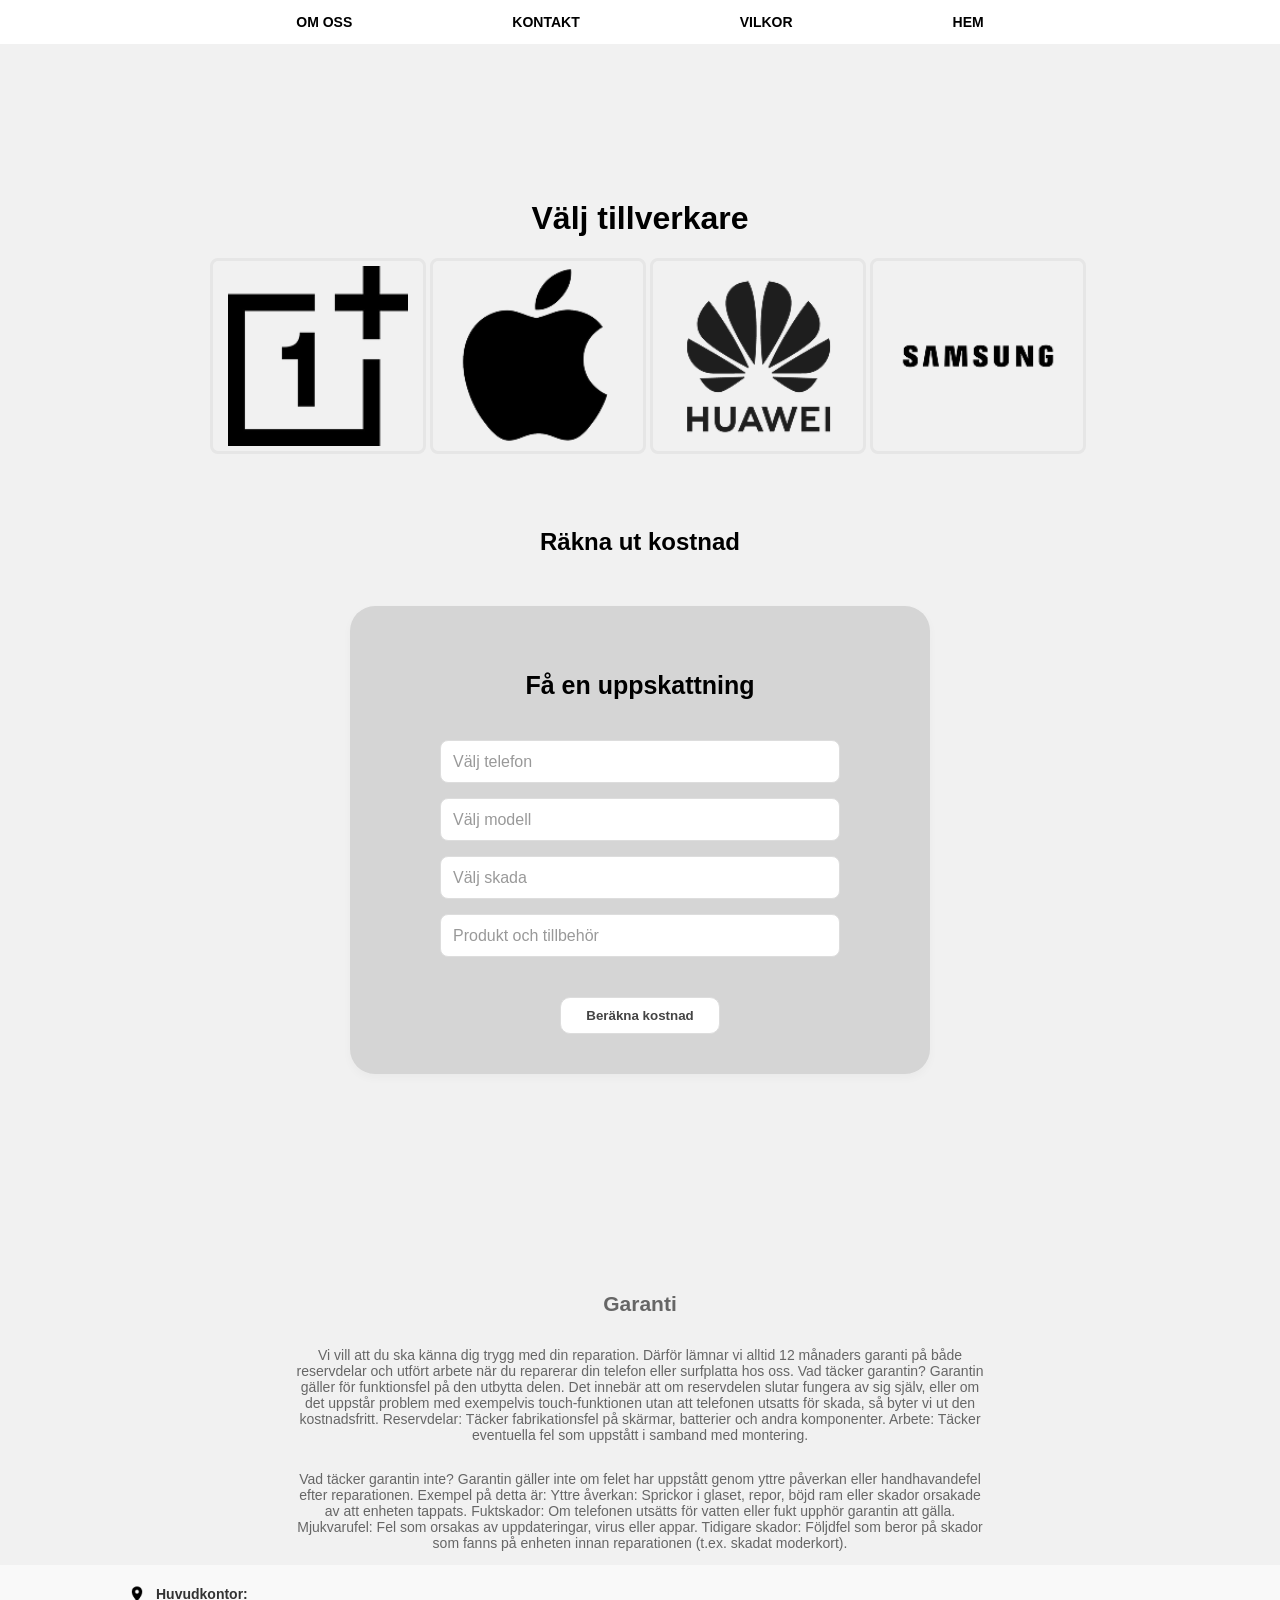
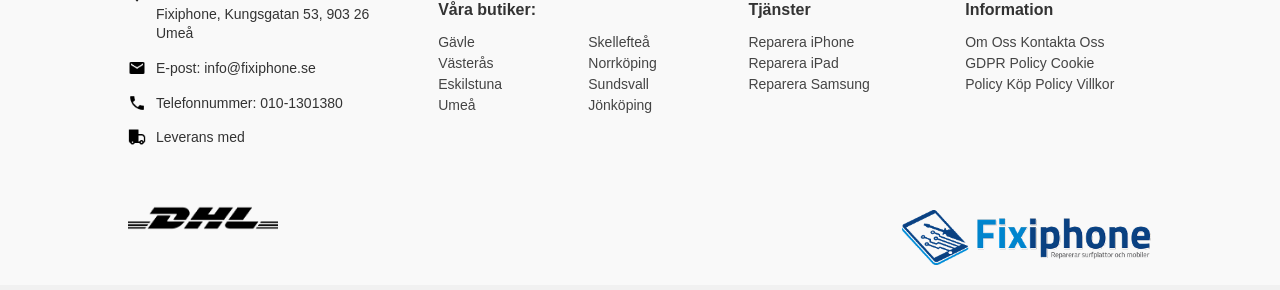
==== index.html @ e8973e01 "Första" ====
<!DOCTYPE html>
<html lang="sv">
<head>
    <link rel="stylesheet" href="style.css">
    <meta charset="UTF-8">
    <meta name="viewport" content="width=device-width, initial-scale=1.0">
    <title>Document</title>
</head>
<body>
    <nav>
        <ul>
            <li><a href="default.asp">OM OSS</a></li>
            <li><a href="news.asp">KONTAKT</a></li>
            <li><a href="contact.asp">VILKOR</a></li>
            <li><a href="about.asp">HEM</a></li>
        </ul>
    </nav>

    <main>
        <h1>Välj tillverkare</h1>
        
        <div class="image-row">
            <a href="huawei.html"><img src="Logga_telefon/image 1.png" alt="Huawei logga"></a>
            <a href="iphone.html"><img src="Logga_telefon/Rectangle 1.png" alt="Apple logga"></a>
            <a href="oneplus.html"><img src="Logga_telefon/image 2.png" alt="One plus logga"></a>
            <a href="samsung.html"><img src="Logga_telefon/image 3.png" alt="Samsung logga"></a>
        </div>

        <div class="tabell-text">
            <h2>Räkna ut kostnad</h2>
        </div>

		<section class="tabell">
			<p>Få en uppskattning</p>
			<div class="input-group">
    <select name="brand">
        <option value="" disabled selected>Välj telefon</option>
        <option value="iphone">iPhone</option>
        <option value="samsung">Samsung</option>
        <option value="huawei">Huawei</option>
        <option value="oneplus">OnePlus</option>
    </select>

    <select name="model">
        <option value="" disabled selected>Välj modell</option>
        <option value="iphone13">iPhone 13</option>
        <option value="iphone14">iPhone 14</option>
        <option value="s22">Samsung S22</option>
    </select>

    <select name="damage">
        <option value="" disabled selected>Välj skada</option>
        <option value="screen">Skärmbyte</option>
        <option value="battery">Batteribyte</option>
        <option value="water">Fuktskada</option>
        <option value="back">Baksida</option>
    </select>

    <select name="accessory">
        <option value="" disabled selected>Produkt och tillbehör</option>
        <option value="none">Inga tillbehör</option>
        <option value="case">Skal/Fodral</option>
        <option value="protector">Skärmskydd</option>
    </select>

</div>
<button class="button-calc" type="button">Beräkna kostnad</button>
		</section> 	
        <div class="garanti-text">
            <h2>Garanti</h2>
            <p> 
                Vi vill att du ska känna dig trygg med din reparation. Därför lämnar vi alltid 12 månaders garanti på både reservdelar och utfört arbete när du reparerar din telefon eller surfplatta hos oss.
                Vad täcker garantin?
                Garantin gäller för funktionsfel på den utbytta delen. Det innebär att om reservdelen slutar fungera av sig själv, eller om det uppstår problem med exempelvis touch-funktionen utan att telefonen utsatts för skada, så byter vi ut den kostnadsfritt.
                Reservdelar: Täcker fabrikationsfel på skärmar, batterier och andra komponenter.
                Arbete: Täcker eventuella fel som uppstått i samband med montering.
            </p>
            <p> Vad täcker garantin inte?
                Garantin gäller inte om felet har uppstått genom yttre påverkan eller handhavandefel efter reparationen. Exempel på detta är:
                Yttre åverkan: Sprickor i glaset, repor, böjd ram eller skador orsakade av att enheten tappats.
                Fuktskador: Om telefonen utsätts för vatten eller fukt upphör garantin att gälla.
                Mjukvarufel: Fel som orsakas av uppdateringar, virus eller appar.
                Tidigare skador: Följdfel som beror på skador som fanns på enheten innan reparationen (t.ex. skadat moderkort).
            </p>
        </div>


<footer class="main-footer">
    <div class="footer-container">
        <div class="footer-column contact-info">
            <div class="footer-row">
                <img src="Iphone/location.png" alt="" class="icon">
                <p><strong>Huvudkontor:</strong><br>Fixiphone, Kungsgatan 53, 903 26 Umeå</p>
            </div>
            <div class="footer-row">
                <img src="Iphone/mail.png" alt="" class="icon">
                <p>E-post: info@fixiphone.se</p>
            </div>
            <div class="footer-row">
                <img src="Iphone/tele.png" alt="" class="icon">
                <p>Telefonnummer: 010-1301380</p>
            </div>
            <div class="footer-row">
                <img src="Iphone/export.png" alt="" class="icon">
                <p>Leverans med</p>
            </div>
            <img src="Iphone/fa7-brands_dhl.png" alt="DHL" class="dhl-footer-logo">
        </div>

        <div class="footer-column">
            <h3>Våra butiker:</h3>
            <div class="city-grid">
                <ul>
                    <li>Gävle</li>
                    <li>Västerås</li>
                    <li>Eskilstuna</li>
                    <li>Umeå</li>
                </ul>
                <ul>
                    <li>Skellefteå</li>
                    <li>Norrköping</li>
                    <li>Sundsvall</li>
                    <li>Jönköping</li>
                </ul>
            </div>
        </div>

        <div class="footer-column">
            <h3>Tjänster</h3>
            <ul>
                <li>Reparera iPhone</li>
                <li>Reparera iPad</li>
                <li>Reparera Samsung</li>
            </ul>
        </div>

        <div class="footer-column">
            <h3>Information</h3>
            <ul>
                <li>Om Oss Kontakta Oss</li>
                <li>GDPR Policy Cookie</li>
                <li>Policy Köp Policy Villkor</li>
            </ul>
        </div>
    </div>

    <div class="footer-bottom-logo">
        <img src="Iphone/fix.png" alt="Fixiphone Logga">
    </div>
</footer>
    </main>
</body> 
</html>
---- style.css ----
body {
	font-family: 'Segoe UI', Tahoma, Geneva, Verdana, sans-serif;
	background-color: #F1F1F1;
	min-height: 100vh;
	margin: 0;
}
a {
    text-decoration: none;
    color: inherit; /* Gör att länken ärver samma färg som texten runt omkring */
}

ul {
    list-style-type: none;
    margin: 0;
    padding: 0;
    overflow: hidden;
    background-color: #ffffff;
    width: 100%; /* Gör att menyn täcker hela bredden */
	position: fixed;
	top: 0;
	display: flex;
	justify-content: center;
}
ul li {
  /*float: left;*/
}

ul li a {
  display: block;
  color: rgb(0, 0, 0);
  text-align: center;
  padding: 14px 80px;
  text-decoration: none;
  font-size: 14px;
  font-weight: bold;
}

ul li a:hover {
  background-color: #f9f9f9;
}
main {
    width: 100%;
    text-align: center; /* Detta centrerar allt innehåll (text, länkar, bilder) */
    margin-top: 200px;   /* Ger lite luft under menyn */

}

img {
    max-width: 100%;
    height: auto;
    margin: 20px auto; /* Centrerar bilden i förhållande till texten */
}
.image-row {
	display: flex;
	justify-content: center;
    max-width: 100%;
	gap : 20px; /* Lägger till mellanrum mellan bilderna */
    padding-bottom: 20px;

}
.image-row img {
    width: 100%;            /* Fyller upp länkens bredd */
    height: 180px;          /* Sätt en fast höjd som passar din design */
    object-fit: contain;    /* Gör att bilden behåller sina proportioner inuti boxen */
    border: 3px solid #e6e6e6;
    border-radius: 8px;
    padding: 5px;          /* Ger lite luft inuti ramen så loggorna inte nuddar kanten */
    margin: 0;
    
}

/* För att se till att länkarna i raden tar upp lika mycket plats */
.image-row a {
    flex: 1;                /* Gör att alla 4 boxar blir exakt lika breda */
    max-width: 200px;       /* Justera efter hur stora du vill ha dem */
    display: block;
}

.image-row img:hover {
    border-color: #d9d9d9; /* Ramen blir blå när man pekar på bilden */
    cursor: pointer;       /* Muspekaren blir en hand */
}
.tilverk-image img {
    width: 100%;            /* Fyller upp länkens bredd */
    height: 100px;      
    display: flex;   /* Sätt en fast höjd som passar din design */
    object-fit: contain;    /* Gör att bilden behåller sina proportioner inuti boxen */
    padding: 5px;          /* Ger lite luft inuti ramen så loggorna inte nuddar kanten */
    margin: 0;
    
}

/* För att se till att länkarna i raden tar upp lika mycket plats */
.image-row {
    display: flex;
    justify-content: center;
    max-width: 100%;
    gap: 20px;
    padding-bottom: 50px; /* Ändrad från 200px */
}

/* 2. Skapa rutnätet för ikonerna */
.repair-grid {
    display: grid;
    grid-template-columns: repeat(3, 1fr); /* 3 kolumner */
    gap: 30px;
    max-width: 800px;
    margin: 0 auto;
    padding: 120px;
    padding-top: 300px;
}

.repair-item {
    display: flex;
    flex-direction: column;
    align-items: center;
    text-align: center;
}

.repair-item img {
    width: 80px; /* Justera storleken på ikonerna här */
    height: auto;
    margin-bottom: 10px;
    /* Viktigt: Nollställ de globala marginalerna så de inte hamnar snett */
    margin-left: 0;
    margin-right: 0;
    margin-top: 0;
}

.repair-item p {
    font-size: 14px;
    font-weight: bold;
    margin: 0;
    line-height: 1.2;
}
.tabell {
	display: block;
    background-color: #d5d5d5; /* Den ljusgrå färgen */
    max-width: 500px;          /* Boxens bredd */
    margin: 50px auto;         /* Centrerar boxen horisontellt och ger luft uppåt */
    padding: 40px;             /* Luft inuti boxen (mellan kanten och texten) */
    border-radius: 25px;       /* Gör hörnen rejält runda som på bilden */
    text-align: center;        /* Centrerar all text inuti */
    box-shadow: 0 4px 10px rgba(0,0,0,0.03); /* Ett mycket svagt djup */
	font-weight: bold;
	font-size: 25px;
}
.input-group {
    display: flex;
    flex-direction: column;
    gap: 15px;          /* Ger snyggt avstånd mellan rullistorna */
    margin: 40px auto;  /* AUTO centrerar hela behållaren horisontellt */
    max-width: 400px;   /* Behåller bredden du valt */
    width: 90%;         /* Gör den responsiv för mindre skärmar */
}

/* Styla själva select-rutorna så de ser ut som på bilden */
.input-group select {
    width: 100%;
    padding: 12px;
    border: 1px solid #ddd;
    border-radius: 8px;
    background-color: #fff;
    color: #999;
    font-size: 16px;
    cursor: pointer;
    appearance: none; /* Tar bort standard-pilen om man vill byta själv */

}
.button-calc {
    background-color: #ffffff;
    border: 1px solid #ddd;
	max-width: 170px;
    padding: 10px 25px;
    border-radius: 10px;
    font-weight: bold;
    cursor: pointer;
    color: #444;
    transition: 0.2s;
	margin:  auto;
	display: block; /* Gör att knappen centrerar sig själv */
}
.pro-model {
    background-color: #ffffff;
    border: 1px solid #ddd;
    max-width: 170px;
    padding: 10px 25px;
    border-radius: 10px;
    font-weight: bold;   
    cursor: pointer;
    color: #444;
    transition: 0.2s;
    
    /* ÄNDRING HÄR: */
    margin: 5px auto 20px auto; /* 5px uppåt, auto sidor, 20px neråt */
    
    
    display: block; 
}
.garanti-text {
    align-items: center;

    display:flex;
    flex-direction: column;
    margin: 200px auto 0 auto;
    margin-top: 200px;
    max-width: 700px;
    font-size: 14px;
    color: #666;
}
.main-footer {
    background-color: #f9f9f9;
    padding: 20px 10% 20px 10%;
    font-family: sans-serif;
    color: #333;
    text-align: left; /* Viktigt: tar bort centreringen från main */
    position: relative;
}

.footer-container {
    display: grid;
    /* Skapar 4 kolumner med olika bredd */
    grid-template-columns: 1.5fr 1.5fr 1fr 1fr; 
    gap: 30px;
    align-items: start;
}

/* Stil för rubriker i footern */
.footer-column h3 {
    font-size: 16px;
    margin-bottom: 15px;
    font-weight: bold;
}

/* Listor i footern */
.footer-column ul {
    list-style: none;
    padding: 0;
    margin: 0;
    display: block; /* Återställ från din globala flex-meny */
    background: transparent;
    position: static;
}

.footer-column ul li {
    font-size: 14px;
    margin-bottom: 5px;
    color: #444;
}

/* Kontakt-rader med ikoner */
.footer-row {
    display: flex;
    align-items: flex-start;
    gap: 10px;
    margin-bottom: 15px;
}

.footer-row img.icon {
    width: 18px;
    height: auto;
    margin: 0; /* Tar bort den globala marginalen */
}

.footer-row p {
    margin: 0;
    font-size: 14px;
    line-height: 1.4;
}

/* DHL Loggan */
.dhl-footer-logo {
    width: 150px;
    margin: -20px 0 0 0px; /* Justera så den hamnar under texten */
}

/* Staden-rutnätet (Våra butiker) */
.city-grid {
    display: flex;
    gap: 20px;
}

/* Loggan längst ner till höger */
.footer-bottom-logo {
    display: flex;
    justify-content: flex-end; /* Skickar innehållet till höger */
    width: 100%;               /* Säkerställer att behållaren tar upp hela bredden */
    margin-top: -80px;         /* Flyttar upp loggan */
}

/* Själva bilden inuti behållaren */
.footer-bottom-logo img {
    margin: 0 !important;      /* !important stoppar "margin: auto" från att centrera bilden */
    width: 250px;              /* Justera storleken här */
    height: auto;
}
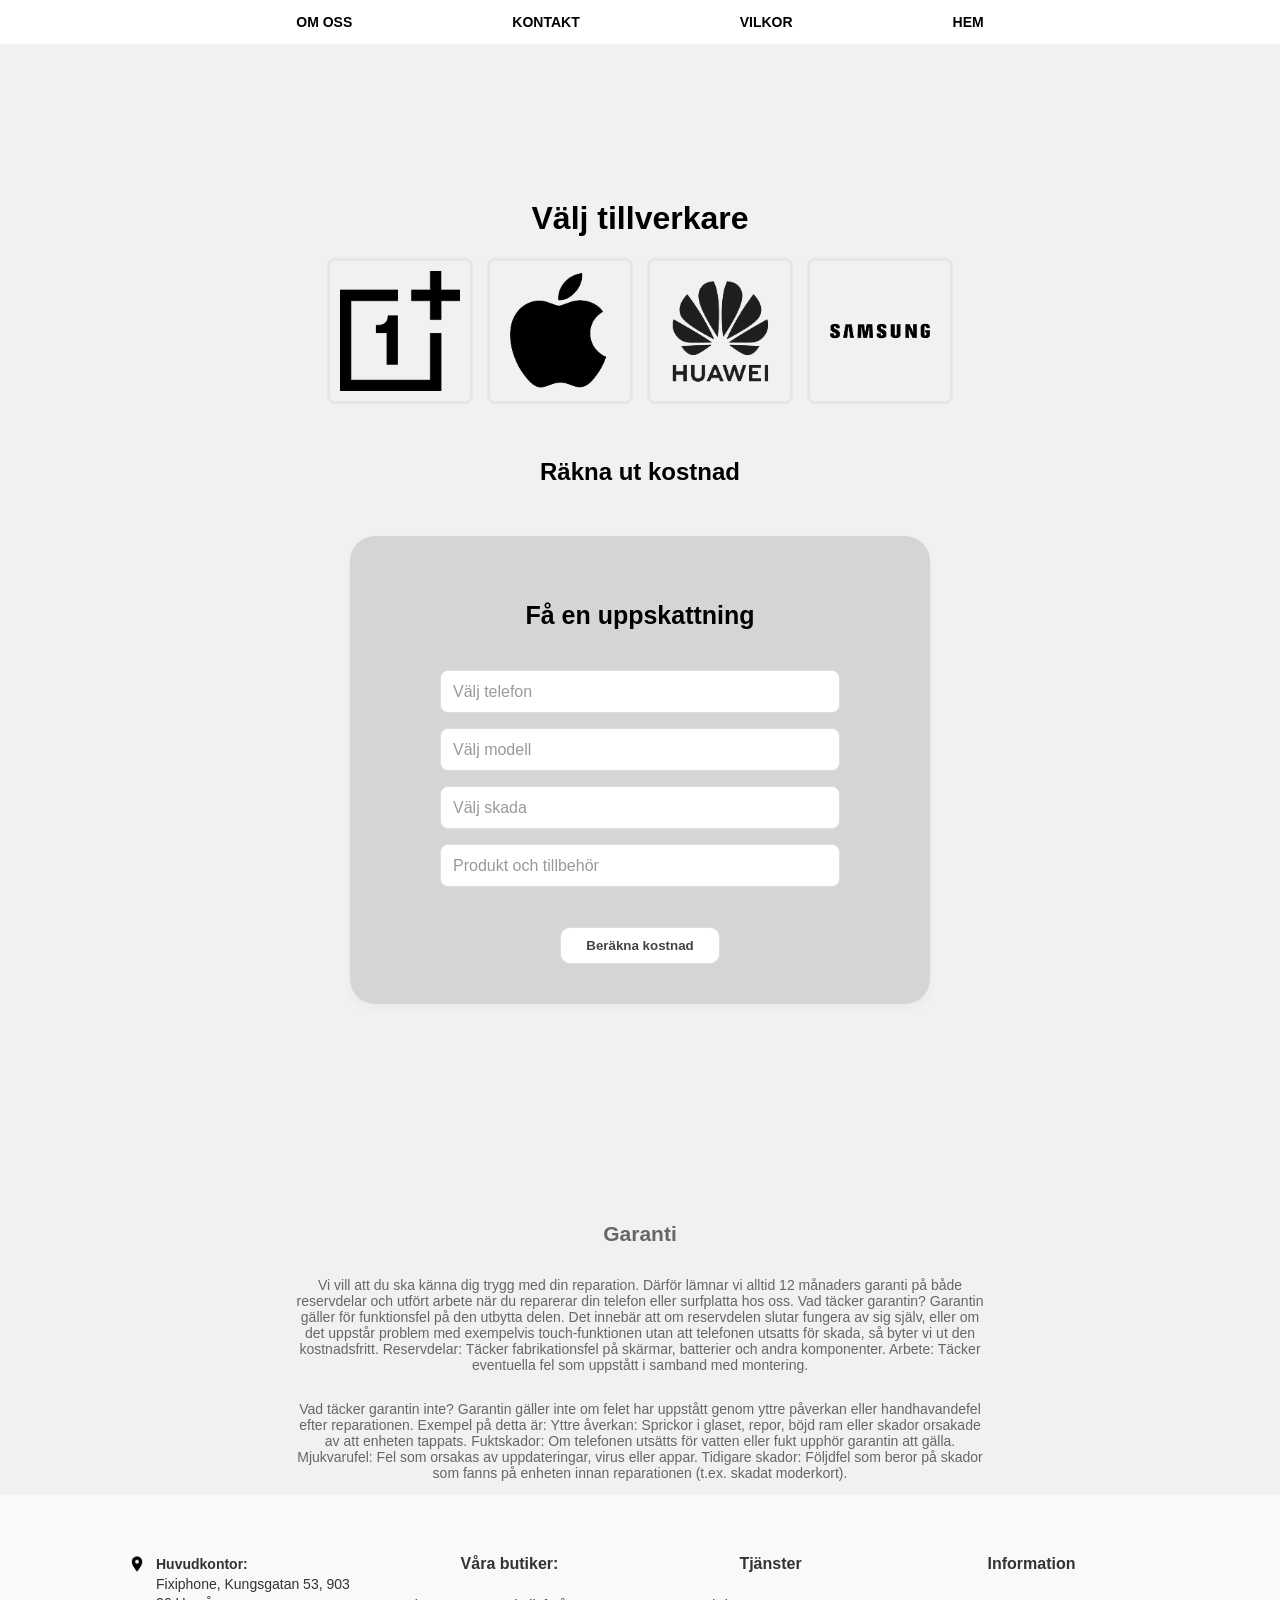
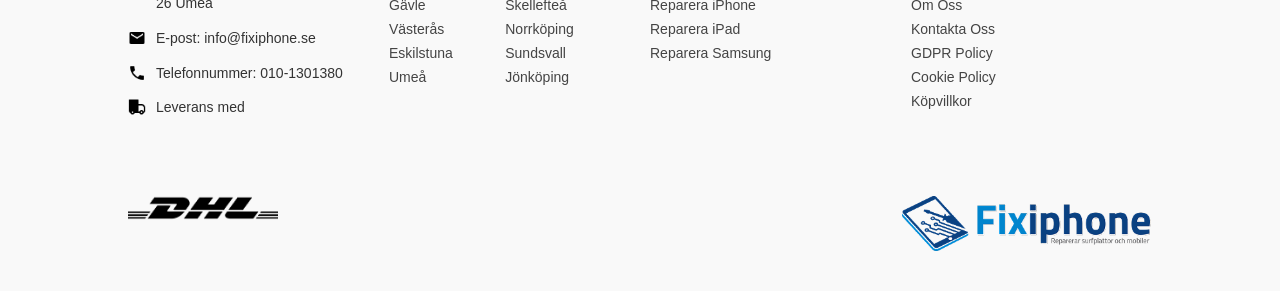
==== commit b44d169a: "sista" ====
--- a/index.html
+++ b/index.html
@@ -10,9 +10,9 @@
     <nav>
         <ul>
             <li><a href="default.asp">OM OSS</a></li>
-            <li><a href="news.asp">KONTAKT</a></li>
+            <li><a href="kontakt.html">KONTAKT</a></li>
             <li><a href="contact.asp">VILKOR</a></li>
-            <li><a href="about.asp">HEM</a></li>
+            <li><a href="index.html">HEM</a></li>
         </ul>
     </nav>
 
@@ -87,6 +87,7 @@
 
 <footer class="main-footer">
     <div class="footer-container">
+        
         <div class="footer-column contact-info">
             <div class="footer-row">
                 <img src="Iphone/location.png" alt="" class="icon">
@@ -109,38 +110,44 @@
 
         <div class="footer-column">
             <h3>Våra butiker:</h3>
-            <div class="city-grid">
-                <ul>
-                    <li>Gävle</li>
-                    <li>Västerås</li>
-                    <li>Eskilstuna</li>
-                    <li>Umeå</li>
-                </ul>
-                <ul>
-                    <li>Skellefteå</li>
-                    <li>Norrköping</li>
-                    <li>Sundsvall</li>
-                    <li>Jönköping</li>
-                </ul>
-            </div>
+            <table class="footer-table">
+                <tr>
+                    <td>Gävle</td>
+                    <td>Skellefteå</td>
+                </tr>
+                <tr>
+                    <td>Västerås</td>
+                    <td>Norrköping</td>
+                </tr>
+                <tr>
+                    <td>Eskilstuna</td>
+                    <td>Sundsvall</td>
+                </tr>
+                <tr>
+                    <td>Umeå</td>
+                    <td>Jönköping</td>
+                </tr>
+            </table>
         </div>
 
         <div class="footer-column">
             <h3>Tjänster</h3>
-            <ul>
-                <li>Reparera iPhone</li>
-                <li>Reparera iPad</li>
-                <li>Reparera Samsung</li>
-            </ul>
+            <table class="footer-table">
+                <tr><td>Reparera iPhone</td></tr>
+                <tr><td>Reparera iPad</td></tr>
+                <tr><td>Reparera Samsung</td></tr>
+            </table>
         </div>
 
         <div class="footer-column">
             <h3>Information</h3>
-            <ul>
-                <li>Om Oss Kontakta Oss</li>
-                <li>GDPR Policy Cookie</li>
-                <li>Policy Köp Policy Villkor</li>
-            </ul>
+            <table class="footer-table">
+                <tr><td>Om Oss</td></tr>
+                <tr><td>Kontakta Oss</td></tr>
+                <tr><td>GDPR Policy</td></tr>
+                <tr><td>Cookie Policy</td></tr>
+                <tr><td>Köpvillkor</td></tr>
+            </table>
         </div>
     </div>
 
--- a/style.css
+++ b/style.css
@@ -21,9 +21,6 @@
 	display: flex;
 	justify-content: center;
 }
-ul li {
-  /*float: left;*/
-}
 
 ul li a {
   display: block;
@@ -40,41 +37,128 @@
 }
 main {
     width: 100%;
-    text-align: center; /* Detta centrerar allt innehåll (text, länkar, bilder) */
-    margin-top: 200px;   /* Ger lite luft under menyn */
-
-}
-
-img {
-    max-width: 100%;
-    height: auto;
-    margin: 20px auto; /* Centrerar bilden i förhållande till texten */
-}
-.image-row {
-	display: flex;
-	justify-content: center;
-    max-width: 100%;
-	gap : 20px; /* Lägger till mellanrum mellan bilderna */
-    padding-bottom: 20px;
-
-}
-.image-row img {
-    width: 100%;            /* Fyller upp länkens bredd */
-    height: 180px;          /* Sätt en fast höjd som passar din design */
-    object-fit: contain;    /* Gör att bilden behåller sina proportioner inuti boxen */
+    text-align: center; 
+    margin-top: 200px;  
+
+}
+
+.image-row a img {
+    height: 120px !important; /* Här ändrar du storleken */
+    width: auto !important;   
+    object-fit: contain;
     border: 3px solid #e6e6e6;
     border-radius: 8px;
-    padding: 5px;          /* Ger lite luft inuti ramen så loggorna inte nuddar kanten */
-    margin: 0;
+    padding: 10px;
+    margin: 0;
+}
+
+/* Denna styr själva behållaren för loggorna */
+.image-row {
+    display: flex;
+    justify-content: center;
+    max-width: 100%;
+    gap: 14px;
+    padding-bottom: 30px; /* Lagom avstånd neråt */
+}
+
+/* Media Query för mobiler (skärmar under 768px) */
+@media screen and (max-width: 768px) {
     
-}
-
-/* För att se till att länkarna i raden tar upp lika mycket plats */
-.image-row a {
-    flex: 1;                /* Gör att alla 4 boxar blir exakt lika breda */
-    max-width: 200px;       /* Justera efter hur stora du vill ha dem */
+    /* 1. Gör så att iPhone-modellerna hamnar under varandra */
+    .image-row {
+        flex-direction: column; /* Ändrar från rad till kolumn */
+        align-items: center;    /* Centrerar mobilerna */
+        gap: 40px;              /* Ökar avståndet mellan mobilerna lite */
+    }
+
+    .model-item {
+        width: 80%;             /* Gör varje mobil-box lite bredare på mobilen */
+        max-width: 250px;
+    }
+
+    /* 2. Anpassa FAQ-boxen för mindre skärmar */
+    .FAQ {
+        width: 90%;             /* Gör FAQ-boxen bredare så den utnyttjar skärmen */
+        padding: 20px;          /* Minskar luft inuti boxen */
+        margin: 40px auto;      /* Mindre marginal ovanför */
+    }
+
+    .FAQ h1 {
+        font-size: 26px;        /* Gör FAQ-rubriken lite mindre */
+    }
+
+    .FAQ p {
+        font-size: 16px;        /* Lite mindre text för att undvika radbrytningar */
+    }
+
+    /* 3. Justera huvudmenyn (valfritt men rekommenderas) */
+    ul li a {
+        padding: 14px 20px;     /* Minskar de stora avstånden i menyn (du hade 80px) */
+        font-size: 12px;
+    }
+}
+
+
+.FAQ {
+    background-color: #f1f1f1;
+    border: 1px solid #ddd;
+    border-radius: 20px;
+    box-shadow: 0 4px 15px rgba(0,0,0,0.1);
+
+
+    display: flex;
+    flex-direction: column;
+    align-items: center;
+    margin: 100px auto 0 auto; /* Justerad marginal */
+    max-width: 700px;
+    font-size: 24px;
+    color: #141414;
+    margin-bottom: 100px;
+    margin-top: 0;
+}
+
+.FAQ h1 {
+    font-weight: bold;
+    font-size: 30; /* Lagt till px och gjort den större */
+    color: #141414;
+    margin-bottom: 50px;
+    text-align: center;
+}
+.FAQ p::after {
+    content: ' ▶';
+    font-size: 12px;
+    color: #666;
+    vertical-align: middle;
+}
+.FAQ p:hover {
+    color: #000;
+    transform: scale(1.02); /* Lite förstoring när man pekar */
+}
+
+.video-section {
+    text-align: center;
+    margin: 60px auto;
+}
+
+.video-container {
+    /* Ändra detta värde (t.ex. 600px) för att göra den smalare */
+    max-width: 700px; 
+    margin: 0 auto;
+    border-radius: 20px;
+    overflow: hidden;
+    box-shadow: 0 4px 15px rgba(0,0,0,0.1);
+    border: 1px solid #ddd;
+    background-color: #000; /* Ger svarta kanter om videon inte fyller ut */
+}
+
+.video-container video {
+    width: 100%;    /* Fyller ut containern (som är max 700px) */
     display: block;
-}
+    height: auto;   /* Behåller videons proportioner */
+}
+
+
+
 
 .image-row img:hover {
     border-color: #d9d9d9; /* Ramen blir blå när man pekar på bilden */
@@ -91,19 +175,13 @@
 }
 
 /* För att se till att länkarna i raden tar upp lika mycket plats */
-.image-row {
-    display: flex;
-    justify-content: center;
-    max-width: 100%;
-    gap: 20px;
-    padding-bottom: 50px; /* Ändrad från 200px */
-}
+
 
 /* 2. Skapa rutnätet för ikonerna */
 .repair-grid {
     display: grid;
     grid-template-columns: repeat(3, 1fr); /* 3 kolumner */
-    gap: 30px;
+    gap: 80px;
     max-width: 800px;
     margin: 0 auto;
     padding: 120px;
@@ -208,46 +286,129 @@
     font-size: 14px;
     color: #666;
 }
+/* Grundinställningar för footern */
 .main-footer {
     background-color: #f9f9f9;
-    padding: 20px 10% 20px 10%;
-    font-family: sans-serif;
+    padding: 60px 10% 40px 10%; /* Mer luft uppåt för att matcha bilden */
+    font-family: 'Segoe UI', Tahoma, sans-serif;
     color: #333;
-    text-align: left; /* Viktigt: tar bort centreringen från main */
-    position: relative;
 }
 
 .footer-container {
-    display: grid;
-    /* Skapar 4 kolumner med olika bredd */
-    grid-template-columns: 1.5fr 1.5fr 1fr 1fr; 
-    gap: 30px;
-    align-items: start;
-}
-
-/* Stil för rubriker i footern */
+    display: flex;
+    justify-content: space-between; /* Sprider ut kolumnerna jämnt */
+    align-items: flex-start;
+    gap: 20px;
+}
+
+/* Kolumnerna */
+.footer-column {
+    flex: 1; /* Gör att alla kolumner tar lika mycket plats */
+}
+
 .footer-column h3 {
     font-size: 16px;
+    margin-bottom: 20px;
+    margin-top: 0;
+    font-weight: bold;
+}
+
+/* Tabellerna inuti footern */
+.footer-table {
+    border-collapse: collapse;
+    width: 100%;
+}
+
+.footer-table td {
+    padding: 4px 0;
+    font-size: 14px;
+    color: #444;
+    vertical-align: top;
+    text-align: left;
+}
+
+/* Kontakt-rader med ikoner */
+.footer-row {
+    display: flex;
+    align-items: flex-start;
+    gap: 12px;
     margin-bottom: 15px;
-    font-weight: bold;
-}
-
-/* Listor i footern */
-.footer-column ul {
+    text-align: left;
+}
+
+.footer-row img.icon {
+    width: 18px;
+    height: auto;
+    margin: 0 !important; /* Säkerställ att inga globala marginaler stör */
+}
+
+.footer-row p {
+    margin: 0;
+    font-size: 14px;
+    line-height: 1.4;
+}
+
+/* DHL Loggan till vänster */
+.dhl-footer-logo {
+    width: 150px;
+    height: auto;
+    margin-top: 30px;
+    display: block;
+}
+
+/* Den stora Fixiphone-loggan nere till höger */
+.footer-bottom-logo {
+    display: flex;
+    justify-content: flex-end;
+    margin-top: -30px; /* Drar upp den så den ligger i linje med DHL */
+}
+
+.footer-bottom-logo img {
+    width: 280px; /* Justera storlek efter behov */
+    height: auto;
+}
+
+/* Nollställ eventuella globala UL-regler som kan störa */
+.main-footer ul {
+    display: block;
+    position: static;
+    background: none;
+    padding: 0;
+    margin: 0;
+}
+
+/* 6. Se till att DHL-loggan hamnar rätt */
+.dhl-footer-logo {
+    display: block;
+    margin-top: 10px !important;
+    width: 120px;
+}
+
+/* Stil för rubriker i footern */
+.city-table {
+    width: 100%;
+    border-collapse: collapse; /* Tar bort dubbla linjer/mellanrum */
+    margin-top: 5px;
+}
+
+.city-table td {
+    vertical-align: top;       /* Justerar texten till toppen av cellen */
+    width: 50%;                /* Gör de två kolumnerna exakt lika breda */
+    padding: 0;                /* Nollställer inre marginaler */
+}
+
+/* Säkerställ att listorna i tabellen inte har punkter eller indrag */
+.city-table ul {
     list-style: none;
     padding: 0;
     margin: 0;
-    display: block; /* Återställ från din globala flex-meny */
-    background: transparent;
-    position: static;
-}
-
-.footer-column ul li {
+}
+
+.city-table li {
     font-size: 14px;
     margin-bottom: 5px;
     color: #444;
 }
-
 /* Kontakt-rader med ikoner */
 .footer-row {
     display: flex;
@@ -293,4 +454,132 @@
     margin: 0 !important;      /* !important stoppar "margin: auto" från att centrera bilden */
     width: 250px;              /* Justera storleken här */
     height: auto;
+}
+.header-section {
+    margin-top: 100px; /* Ger plats under din fixerade meny */
+    text-align: center;
+}
+.header-section h1 {
+    font-size: 40px;
+    margin-bottom: 40px;
+    font-weight: bold;
+}
+
+
+.header-section h2 {
+    font-size: 30px;
+    margin-bottom: 40px;
+    font-weight: bold;
+}
+
+.steps-container {
+    display: flex;
+    justify-content: center;
+    gap: 80px; /* Avstånd mellan stegen */
+    margin-bottom: 30px;
+}
+.step-item {
+    width: 150px;
+    display: flex;
+    flex-direction: column;
+    align-items: center;
+}
+.step-item p {
+    font-size: 13px;
+    font-weight: bold;
+    color: #555;
+    margin: 0;
+}
+.divider {
+    border: 0;
+    border-top: 1px solid #ddd;
+    width: 60%;
+    margin: 20px auto 0 auto;
+}
+.repair-grid {
+    padding-top: 40px; /* Minskar det stora gapet du hade innan */
+}
+
+/* Container för både info och formulär */
+.contact-container {
+    display: flex;
+    justify-content: space-between;
+    gap: 50px;
+    max-width: 1000px;
+    margin: 40px auto;
+    padding: 0 20px;
+}
+
+/* Kontaktinfo-styling */
+.contact-info {
+    flex: 1;
+}
+
+.contact-item {
+    display: flex;
+    align-items: center;
+    gap: 15px;
+    margin-bottom: 25px;
+    text-align: left;
+}
+
+.contact-item .icon {
+    width: 24px;
+    height: auto;
+}
+
+/* Formulär-styling */
+.contact-form {
+    flex: 1.5;
+    background: #ffffff;
+    padding: 30px;
+    border-radius: 15px;
+    box-shadow: 0 4px 15px rgba(0,0,0,0.05);
+    text-align: left;
+}
+
+.form-group {
+    margin-bottom: 20px;
+}
+
+.form-group label {
+    display: block;
+    font-weight: bold;
+    margin-bottom: 8px;
+    font-size: 14px;
+}
+
+.form-group input, 
+.form-group select, 
+.form-group textarea {
+    width: 100%;
+    padding: 12px;
+    border: 1px solid #ddd;
+    border-radius: 8px;
+    font-size: 16px;
+    box-sizing: border-box; /* Viktigt så padding inte gör fälten bredare än 100% */
+}
+
+/* Knapp-styling */
+.submit-btn {
+    background-color: #007bff; /* Byt till er profilfärg */
+    color: white;
+    padding: 12px 25px;
+    border: none;
+    border-radius: 8px;
+    font-weight: bold;
+    cursor: pointer;
+    transition: background 0.3s;
+    width: 100%;
+}
+
+.submit-btn:hover {
+    background-color: #0056b3;
+}
+
+/* Mobilanpassning */
+@media (max-width: 768px) {
+    .contact-container {
+        flex-direction: column;
+    }
 }
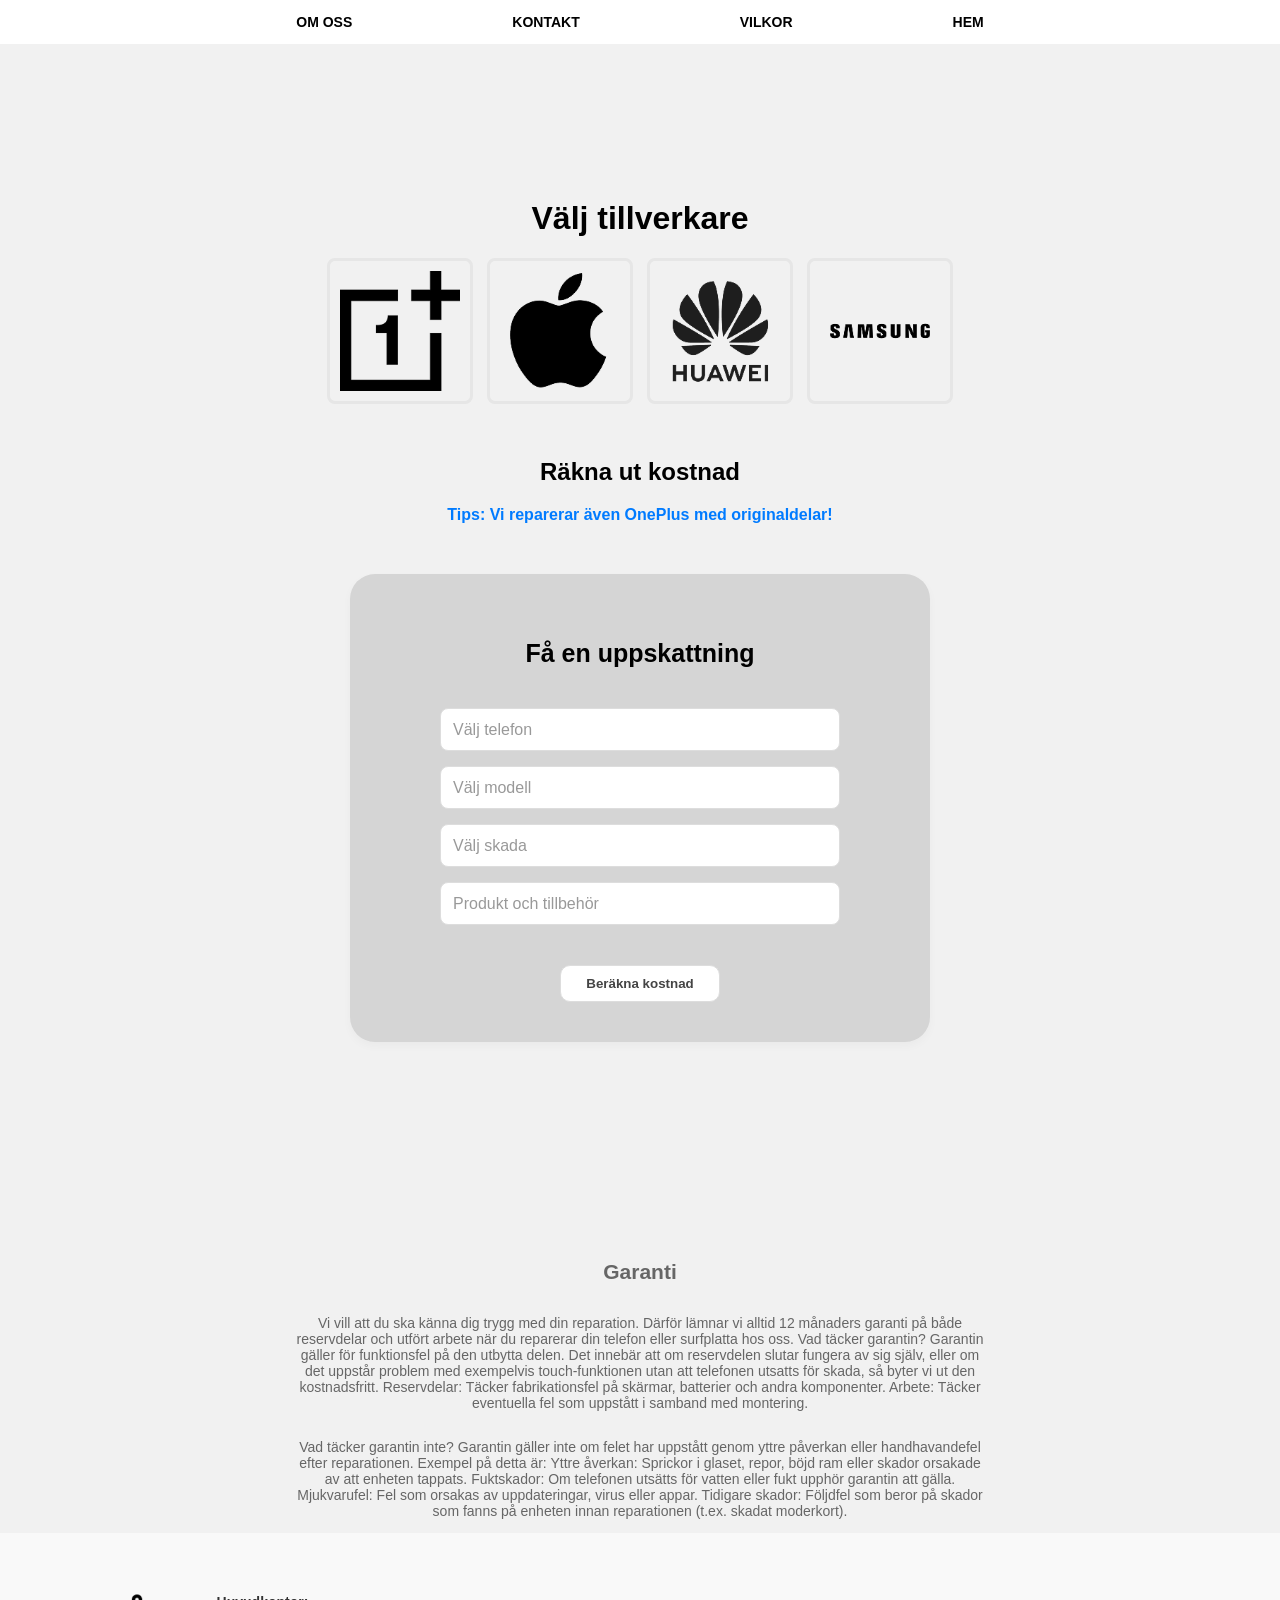
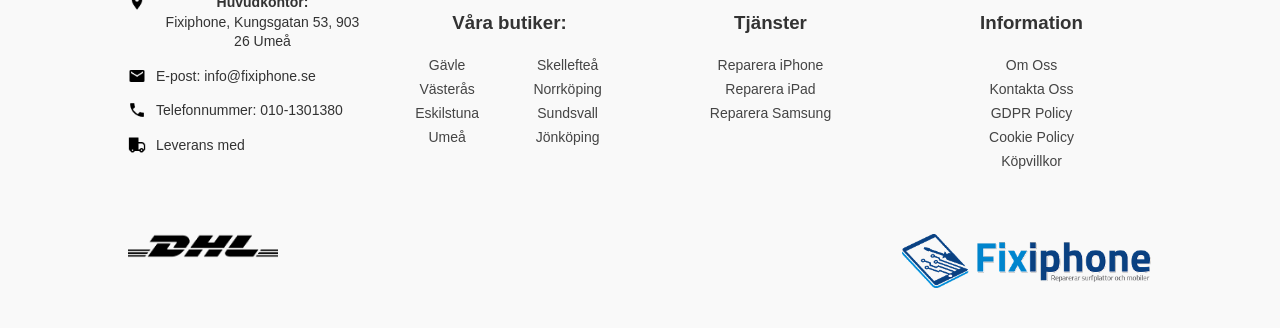
==== commit 63f11415: "." ====
--- a/index.html
+++ b/index.html
@@ -20,14 +20,15 @@
         <h1>Välj tillverkare</h1>
         
         <div class="image-row">
-            <a href="huawei.html"><img src="Logga_telefon/image 1.png" alt="Huawei logga"></a>
-            <a href="iphone.html"><img src="Logga_telefon/Rectangle 1.png" alt="Apple logga"></a>
-            <a href="oneplus.html"><img src="Logga_telefon/image 2.png" alt="One plus logga"></a>
-            <a href="samsung.html"><img src="Logga_telefon/image 3.png" alt="Samsung logga"></a>
+            <a href="huawei.html"><img src="Logga_telefon/image_1.png" alt="Huawei_logga"></a>
+            <a href="iphone.html"><img src="Logga_telefon/Rectangle_1.png" alt="Apple_logga"></a>
+            <a href="oneplus.html"><img src="Logga_telefon/image_2.png" alt="One_plus_logga"></a>
+            <a href="samsung.html"><img src="Logga_telefon/image_3.png" alt="Samsung_logga"></a>
         </div>
 
         <div class="tabell-text">
             <h2>Räkna ut kostnad</h2>
+            <p id="random-promo" style="font-weight: bold; color: #007bff;"></p>
         </div>
 
 		<section class="tabell">
@@ -156,5 +157,6 @@
     </div>
 </footer>
     </main>
+    <script src="randomizer.js"></script>
 </body> 
 </html>
--- a/style.css
+++ b/style.css
@@ -6,7 +6,7 @@
 }
 a {
     text-decoration: none;
-    color: inherit; /* Gör att länken ärver samma färg som texten runt omkring */
+    color: inherit; 
 }
 
 ul {
@@ -15,7 +15,7 @@
     padding: 0;
     overflow: hidden;
     background-color: #ffffff;
-    width: 100%; /* Gör att menyn täcker hela bredden */
+    width: 100%; 
 	position: fixed;
 	top: 0;
 	display: flex;
@@ -43,7 +43,7 @@
 }
 
 .image-row a img {
-    height: 120px !important; /* Här ändrar du storleken */
+    height: 120px !important; 
     width: auto !important;   
     object-fit: contain;
     border: 3px solid #e6e6e6;
@@ -52,53 +52,13 @@
     margin: 0;
 }
 
-/* Denna styr själva behållaren för loggorna */
 .image-row {
     display: flex;
     justify-content: center;
     max-width: 100%;
     gap: 14px;
-    padding-bottom: 30px; /* Lagom avstånd neråt */
-}
-
-/* Media Query för mobiler (skärmar under 768px) */
-@media screen and (max-width: 768px) {
-    
-    /* 1. Gör så att iPhone-modellerna hamnar under varandra */
-    .image-row {
-        flex-direction: column; /* Ändrar från rad till kolumn */
-        align-items: center;    /* Centrerar mobilerna */
-        gap: 40px;              /* Ökar avståndet mellan mobilerna lite */
-    }
-
-    .model-item {
-        width: 80%;             /* Gör varje mobil-box lite bredare på mobilen */
-        max-width: 250px;
-    }
-
-    /* 2. Anpassa FAQ-boxen för mindre skärmar */
-    .FAQ {
-        width: 90%;             /* Gör FAQ-boxen bredare så den utnyttjar skärmen */
-        padding: 20px;          /* Minskar luft inuti boxen */
-        margin: 40px auto;      /* Mindre marginal ovanför */
-    }
-
-    .FAQ h1 {
-        font-size: 26px;        /* Gör FAQ-rubriken lite mindre */
-    }
-
-    .FAQ p {
-        font-size: 16px;        /* Lite mindre text för att undvika radbrytningar */
-    }
-
-    /* 3. Justera huvudmenyn (valfritt men rekommenderas) */
-    ul li a {
-        padding: 14px 20px;     /* Minskar de stora avstånden i menyn (du hade 80px) */
-        font-size: 12px;
-    }
-}
-
-
+    padding-bottom: 30px; 
+}
 .FAQ {
     background-color: #f1f1f1;
     border: 1px solid #ddd;
@@ -109,7 +69,7 @@
     display: flex;
     flex-direction: column;
     align-items: center;
-    margin: 100px auto 0 auto; /* Justerad marginal */
+    margin: 100px auto 0 auto;
     max-width: 700px;
     font-size: 24px;
     color: #141414;
@@ -119,7 +79,7 @@
 
 .FAQ h1 {
     font-weight: bold;
-    font-size: 30; /* Lagt till px och gjort den större */
+    font-size: 30;
     color: #141414;
     margin-bottom: 50px;
     text-align: center;
@@ -132,7 +92,7 @@
 }
 .FAQ p:hover {
     color: #000;
-    transform: scale(1.02); /* Lite förstoring när man pekar */
+    transform: scale(1.02);
 }
 
 .video-section {
@@ -141,51 +101,48 @@
 }
 
 .video-container {
-    /* Ändra detta värde (t.ex. 600px) för att göra den smalare */
     max-width: 700px; 
     margin: 0 auto;
     border-radius: 20px;
     overflow: hidden;
     box-shadow: 0 4px 15px rgba(0,0,0,0.1);
     border: 1px solid #ddd;
-    background-color: #000; /* Ger svarta kanter om videon inte fyller ut */
+    background-color: #000; 
 }
 
 .video-container video {
-    width: 100%;    /* Fyller ut containern (som är max 700px) */
+    width: 100%; 
     display: block;
-    height: auto;   /* Behåller videons proportioner */
+    height: auto; 
 }
 
 
 
 
 .image-row img:hover {
-    border-color: #d9d9d9; /* Ramen blir blå när man pekar på bilden */
-    cursor: pointer;       /* Muspekaren blir en hand */
+    border-color: #d9d9d9; 
+    cursor: pointer;
 }
 .tilverk-image img {
-    width: 100%;            /* Fyller upp länkens bredd */
+    width: 100%;    
     height: 100px;      
-    display: flex;   /* Sätt en fast höjd som passar din design */
-    object-fit: contain;    /* Gör att bilden behåller sina proportioner inuti boxen */
-    padding: 5px;          /* Ger lite luft inuti ramen så loggorna inte nuddar kanten */
+    display: flex;  
+    object-fit: contain;  
+    padding: 5px;      
     margin: 0;
     
 }
 
-/* För att se till att länkarna i raden tar upp lika mycket plats */
-
-
-/* 2. Skapa rutnätet för ikonerna */
+
+
 .repair-grid {
     display: grid;
-    grid-template-columns: repeat(3, 1fr); /* 3 kolumner */
+    grid-template-columns: repeat(3, 1fr);
     gap: 80px;
     max-width: 800px;
     margin: 0 auto;
     padding: 120px;
-    padding-top: 300px;
+    padding-top: 100px;
 }
 
 .repair-item {
@@ -196,10 +153,9 @@
 }
 
 .repair-item img {
-    width: 80px; /* Justera storleken på ikonerna här */
+    width: 80px;
     height: auto;
     margin-bottom: 10px;
-    /* Viktigt: Nollställ de globala marginalerna så de inte hamnar snett */
     margin-left: 0;
     margin-right: 0;
     margin-top: 0;
@@ -213,26 +169,26 @@
 }
 .tabell {
 	display: block;
-    background-color: #d5d5d5; /* Den ljusgrå färgen */
-    max-width: 500px;          /* Boxens bredd */
-    margin: 50px auto;         /* Centrerar boxen horisontellt och ger luft uppåt */
-    padding: 40px;             /* Luft inuti boxen (mellan kanten och texten) */
-    border-radius: 25px;       /* Gör hörnen rejält runda som på bilden */
-    text-align: center;        /* Centrerar all text inuti */
-    box-shadow: 0 4px 10px rgba(0,0,0,0.03); /* Ett mycket svagt djup */
+    background-color: #d5d5d5;
+    max-width: 500px;     
+    margin: 50px auto;   
+    padding: 40px;          
+    border-radius: 25px; 
+    text-align: center;    
+    box-shadow: 0 4px 10px rgba(0,0,0,0.03); 
 	font-weight: bold;
 	font-size: 25px;
 }
 .input-group {
     display: flex;
     flex-direction: column;
-    gap: 15px;          /* Ger snyggt avstånd mellan rullistorna */
-    margin: 40px auto;  /* AUTO centrerar hela behållaren horisontellt */
-    max-width: 400px;   /* Behåller bredden du valt */
-    width: 90%;         /* Gör den responsiv för mindre skärmar */
-}
-
-/* Styla själva select-rutorna så de ser ut som på bilden */
+    gap: 15px;   
+    margin: 40px auto; 
+    max-width: 400px;  
+    width: 90%;         
+}
+
+
 .input-group select {
     width: 100%;
     padding: 12px;
@@ -242,7 +198,7 @@
     color: #999;
     font-size: 16px;
     cursor: pointer;
-    appearance: none; /* Tar bort standard-pilen om man vill byta själv */
+    appearance: none; 
 
 }
 .button-calc {
@@ -256,7 +212,7 @@
     color: #444;
     transition: 0.2s;
 	margin:  auto;
-	display: block; /* Gör att knappen centrerar sig själv */
+	display: block;
 }
 .pro-model {
     background-color: #ffffff;
@@ -269,8 +225,8 @@
     color: #444;
     transition: 0.2s;
     
-    /* ÄNDRING HÄR: */
-    margin: 5px auto 20px auto; /* 5px uppåt, auto sidor, 20px neråt */
+
+    margin: 5px auto 20px auto; 
     
     
     display: block; 
@@ -286,34 +242,31 @@
     font-size: 14px;
     color: #666;
 }
-/* Grundinställningar för footern */
 .main-footer {
     background-color: #f9f9f9;
-    padding: 60px 10% 40px 10%; /* Mer luft uppåt för att matcha bilden */
+    padding: 60px 10% 40px 10%; 
     font-family: 'Segoe UI', Tahoma, sans-serif;
     color: #333;
 }
 
 .footer-container {
     display: flex;
-    justify-content: space-between; /* Sprider ut kolumnerna jämnt */
+    justify-content: space-between; 
     align-items: flex-start;
     gap: 20px;
 }
 
-/* Kolumnerna */
 .footer-column {
-    flex: 1; /* Gör att alla kolumner tar lika mycket plats */
-}
-
-.footer-column h3 {
+    flex: 1;
+}
+
+.footer-column h2 {
     font-size: 16px;
     margin-bottom: 20px;
     margin-top: 0;
     font-weight: bold;
 }
 
-/* Tabellerna inuti footern */
 .footer-table {
     border-collapse: collapse;
     width: 100%;
@@ -324,22 +277,21 @@
     font-size: 14px;
     color: #444;
     vertical-align: top;
-    text-align: left;
-}
-
-/* Kontakt-rader med ikoner */
+    text-align: center;
+}
+
 .footer-row {
     display: flex;
     align-items: flex-start;
     gap: 12px;
     margin-bottom: 15px;
-    text-align: left;
+    text-align: center;
 }
 
 .footer-row img.icon {
     width: 18px;
     height: auto;
-    margin: 0 !important; /* Säkerställ att inga globala marginaler stör */
+    margin: 0 !important; 
 }
 
 .footer-row p {
@@ -348,7 +300,6 @@
     line-height: 1.4;
 }
 
-/* DHL Loggan till vänster */
 .dhl-footer-logo {
     width: 150px;
     height: auto;
@@ -356,19 +307,17 @@
     display: block;
 }
 
-/* Den stora Fixiphone-loggan nere till höger */
 .footer-bottom-logo {
     display: flex;
     justify-content: flex-end;
-    margin-top: -30px; /* Drar upp den så den ligger i linje med DHL */
+    margin-top: -30px; 
 }
 
 .footer-bottom-logo img {
-    width: 280px; /* Justera storlek efter behov */
-    height: auto;
-}
-
-/* Nollställ eventuella globala UL-regler som kan störa */
+    width: 280px; 
+    height: auto;
+}
+
 .main-footer ul {
     display: block;
     position: static;
@@ -377,27 +326,25 @@
     margin: 0;
 }
 
-/* 6. Se till att DHL-loggan hamnar rätt */
 .dhl-footer-logo {
     display: block;
     margin-top: 10px !important;
     width: 120px;
 }
 
-/* Stil för rubriker i footern */
+
 .city-table {
     width: 100%;
-    border-collapse: collapse; /* Tar bort dubbla linjer/mellanrum */
+    border-collapse: collapse;
     margin-top: 5px;
 }
 
 .city-table td {
-    vertical-align: top;       /* Justerar texten till toppen av cellen */
-    width: 50%;                /* Gör de två kolumnerna exakt lika breda */
-    padding: 0;                /* Nollställer inre marginaler */
-}
-
-/* Säkerställ att listorna i tabellen inte har punkter eller indrag */
+    vertical-align: top;  
+    width: 50%;     
+    padding: 0;             
+}
+
 .city-table ul {
     list-style: none;
     padding: 0;
@@ -409,7 +356,6 @@
     margin-bottom: 5px;
     color: #444;
 }
-/* Kontakt-rader med ikoner */
 .footer-row {
     display: flex;
     align-items: flex-start;
@@ -420,7 +366,7 @@
 .footer-row img.icon {
     width: 18px;
     height: auto;
-    margin: 0; /* Tar bort den globala marginalen */
+    margin: 0; 
 }
 
 .footer-row p {
@@ -429,34 +375,27 @@
     line-height: 1.4;
 }
 
-/* DHL Loggan */
 .dhl-footer-logo {
     width: 150px;
-    margin: -20px 0 0 0px; /* Justera så den hamnar under texten */
-}
-
-/* Staden-rutnätet (Våra butiker) */
-.city-grid {
-    display: flex;
-    gap: 20px;
-}
-
-/* Loggan längst ner till höger */
+    margin: -20px 0 0 0px;
+}
+
+
 .footer-bottom-logo {
     display: flex;
-    justify-content: flex-end; /* Skickar innehållet till höger */
-    width: 100%;               /* Säkerställer att behållaren tar upp hela bredden */
-    margin-top: -80px;         /* Flyttar upp loggan */
+    justify-content: flex-end; 
+    width: 100%;       
+    margin-top: -80px;
 }
 
 /* Själva bilden inuti behållaren */
 .footer-bottom-logo img {
-    margin: 0 !important;      /* !important stoppar "margin: auto" från att centrera bilden */
-    width: 250px;              /* Justera storleken här */
+    margin: 0 !important;
+    width: 250px;
     height: auto;
 }
 .header-section {
-    margin-top: 100px; /* Ger plats under din fixerade meny */
+    margin-top: 100px;
     text-align: center;
 }
 .header-section h1 {
@@ -475,7 +414,7 @@
 .steps-container {
     display: flex;
     justify-content: center;
-    gap: 80px; /* Avstånd mellan stegen */
+    gap: 80px; 
     margin-bottom: 30px;
 }
 .step-item {
@@ -496,11 +435,8 @@
     width: 60%;
     margin: 20px auto 0 auto;
 }
-.repair-grid {
-    padding-top: 40px; /* Minskar det stora gapet du hade innan */
-}
-
-/* Container för både info och formulär */
+
+
 .contact-container {
     display: flex;
     justify-content: space-between;
@@ -510,7 +446,7 @@
     padding: 0 20px;
 }
 
-/* Kontaktinfo-styling */
+
 .contact-info {
     flex: 1;
 }
@@ -528,7 +464,6 @@
     height: auto;
 }
 
-/* Formulär-styling */
 .contact-form {
     flex: 1.5;
     background: #ffffff;
@@ -557,12 +492,12 @@
     border: 1px solid #ddd;
     border-radius: 8px;
     font-size: 16px;
-    box-sizing: border-box; /* Viktigt så padding inte gör fälten bredare än 100% */
-}
-
-/* Knapp-styling */
-.submit-btn {
-    background-color: #007bff; /* Byt till er profilfärg */
+    box-sizing: border-box;
+}
+
+
+.submit-buttonn {
+    background-color: #007bff;
     color: white;
     padding: 12px 25px;
     border: none;
@@ -573,13 +508,87 @@
     width: 100%;
 }
 
-.submit-btn:hover {
+.submit-buttonn:hover {
     background-color: #0056b3;
 }
 
-/* Mobilanpassning */
-@media (max-width: 768px) {
-    .contact-container {
+@media print {
+    body {
+
+        -webkit-print-color-adjust: exact !important;
+        print-color-adjust: exact !important;
+        background-color: #F1F1F1;
+    }
+
+    ul {
+        position: relative; 
+        top: 0;
+        width: 100%;
+        display: flex;
+        flex-direction: row;
+        flex-wrap: nowrap;
+        justify-content: center;
+        padding: 20px 0;
+        background-color: #ffffff;
+    }
+
+    ul li {
+        display: inline-block;
+    }
+
+    ul li a {
+        padding: 10px 20px !important; 
+        white-space: nowrap;
+    }
+
+    main {
+        margin-top: 40px !important;
+    }
+
+    .tabell {
+        background-color: #d5d5d5;
+        -webkit-print-color-adjust: exact !important;
+    }
+
+    .image-row {
+        display: flex;
+        flex-direction: row;
+        justify-content: center;
+    }
+
+    .button-calc {
+        display: none;
+    }
+}
+@media screen and (max-width: 768px) {
+    
+    .image-row {
         flex-direction: column;
+        align-items: center;  
+        gap: 40px;           
+    }
+
+    .model-item {
+        width: 80%;           
+        max-width: 250px;
+    }
+
+    .FAQ {
+        width: 90%;       
+        padding: 20px;  
+        margin: 40px auto; 
+    }
+
+    .FAQ h1 {
+        font-size: 26px; 
+    }
+
+    .FAQ p {
+        font-size: 16px;  
+    }
+
+    ul li a {
+        padding: 14px 20px; 
+        font-size: 12px;
     }
 }
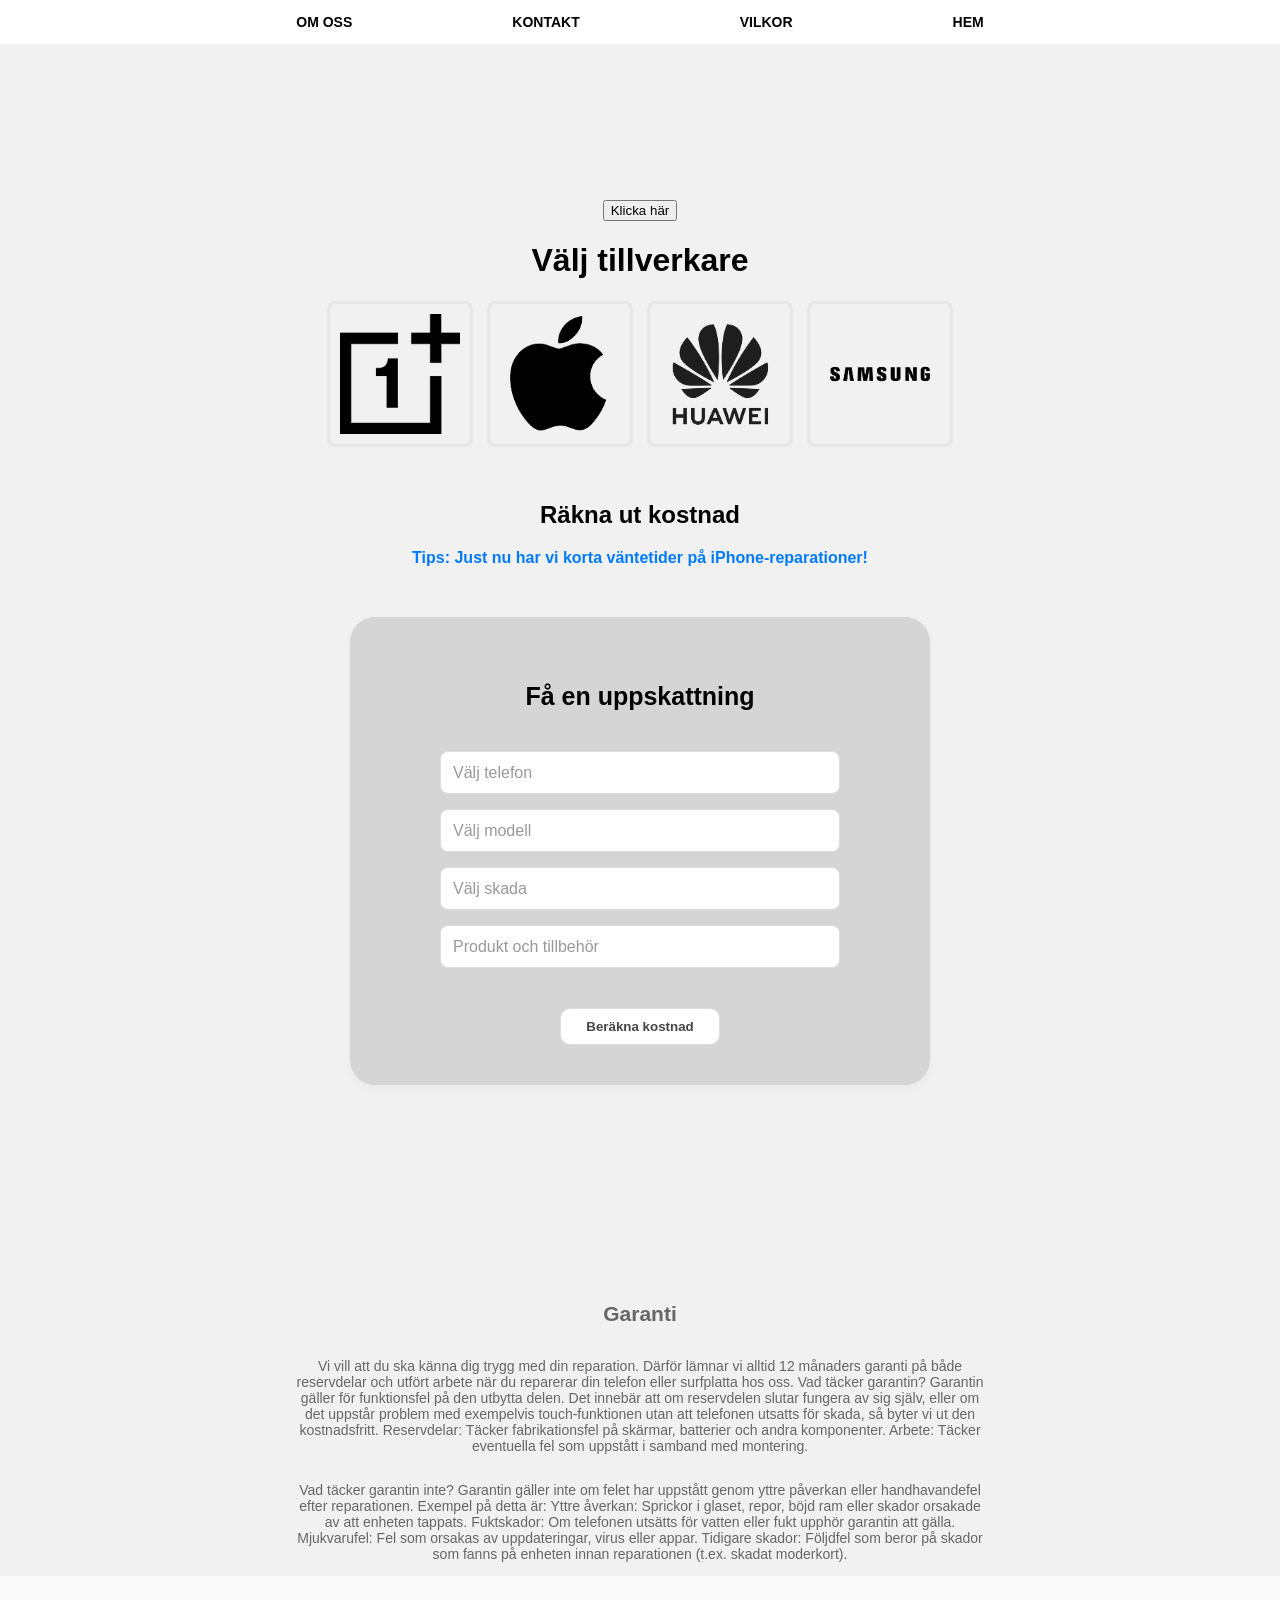
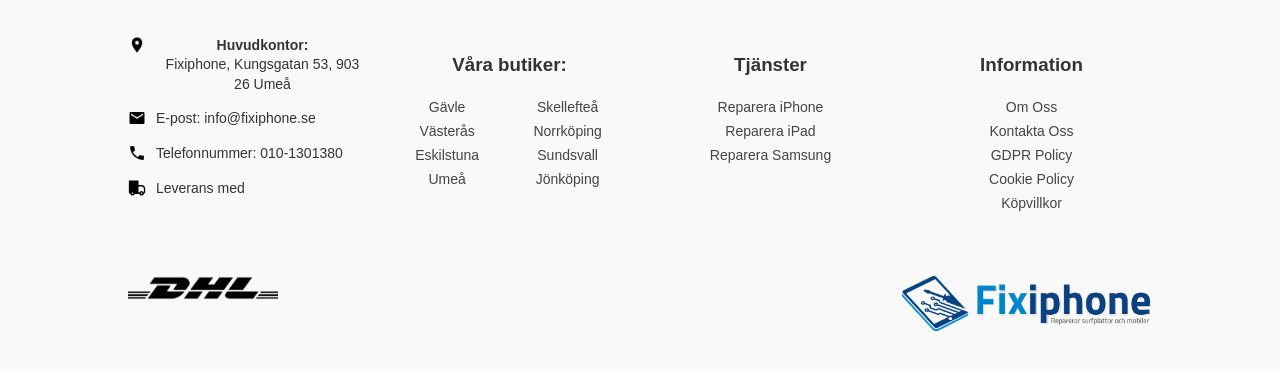
==== commit 13f9eefa: "." ====
--- a/index.html
+++ b/index.html
@@ -9,14 +9,15 @@
 <body>
     <nav>
         <ul>
-            <li><a href="default.asp">OM OSS</a></li>
-            <li><a href="kontakt.html">KONTAKT</a></li>
-            <li><a href="contact.asp">VILKOR</a></li>
-            <li><a href="index.html">HEM</a></li>
+            <li><a href="default.asp" onmouseover="highlightNav(this)" onmouseout="resetNav(this)">OM OSS</a></li>
+            <li><a href="kontakt.html" onmouseover="highlightNav(this)" onmouseout="resetNav(this)">KONTAKT</a></li>
+            <li><a href="contact.asp" onmouseover="highlightNav(this)" onmouseout="resetNav(this)">VILKOR</a></li>
+            <li><a href="index.html" onmouseover="highlightNav(this)" onmouseout="resetNav(this)">HEM</a></li>
         </ul>
     </nav>
 
     <main>
+        <button onclick="showMessage()">Klicka här</button>
         <h1>Välj tillverkare</h1>
         
         <div class="image-row">
@@ -158,5 +159,7 @@
 </footer>
     </main>
     <script src="randomizer.js"></script>
+    <script src="dom-interactions.js"></script>
+    <script src="hello.js"></script>
 </body> 
 </html>
